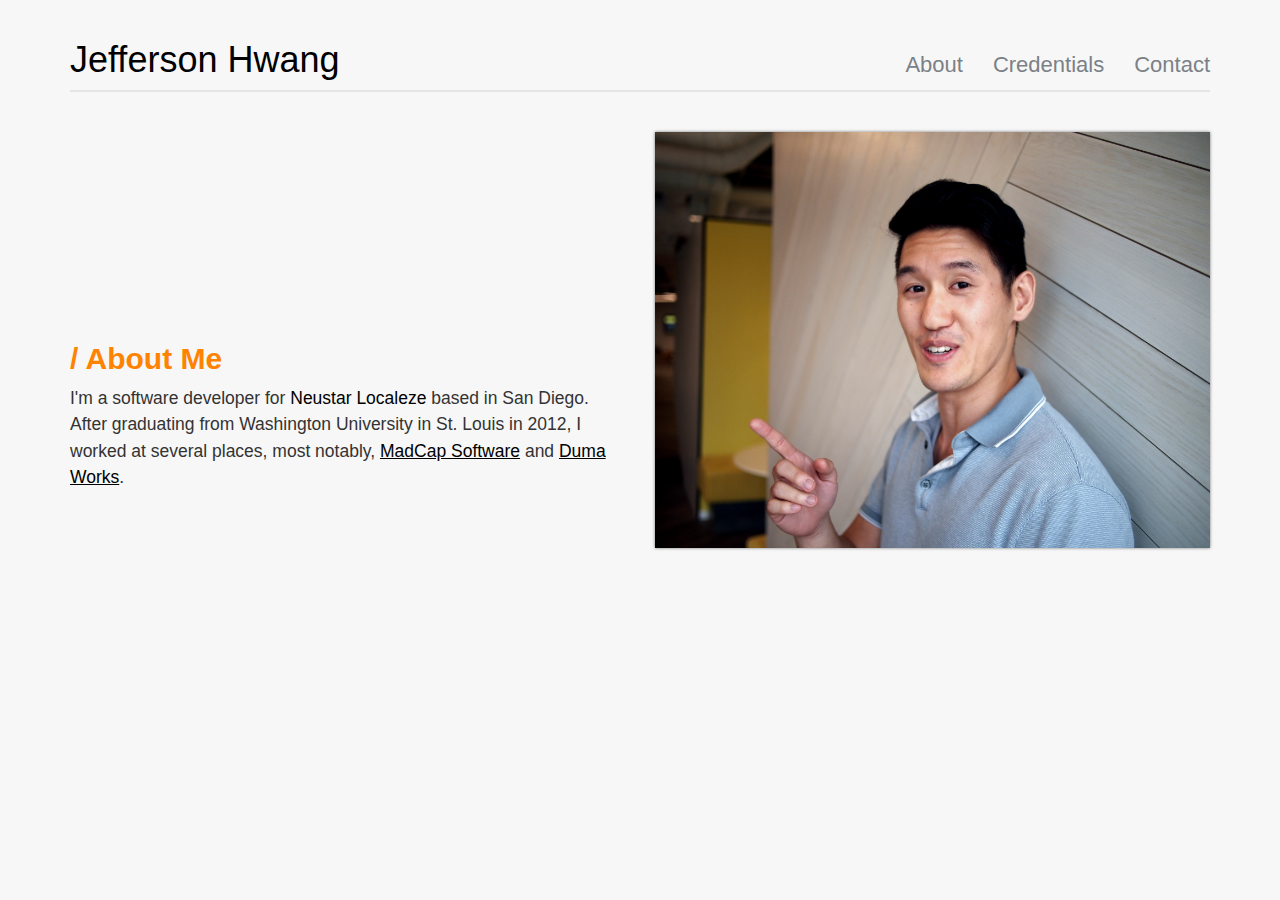
==== index.html @ 6243850e "Renamed self portrait and lowercased file extension" ====
<!DOCTYPE html>
<html>
  <head>
    <title>Jefferson Hwang</title>
    <link rel="stylesheet" type="text/css" href="css/bootstrap.css" />
    <link rel="stylesheet" type="text/css" href="css/main.css" />
  </head>
  <body>
    <header>
      <div class="container">
        <div class="row">
          <div class="col-sm-6">
            <h1>Jefferson Hwang</h1>
          </div>
          <div class="col-sm-6">
            <ul class="nav navbar-nav navbar-right">
              <li><a href="/">About</a></li>
              <li><a href="work.html">Credentials</a><li>
              <li><a href="contact.html">Contact</a></li>
            </ul>
          </div>
        </div>
        <hr>
      </div>
    </header>
    <section id="about">
      <div class="container">
        <div class="row">
          <div class="col-md-6">
            <h2>/ About Me</h2>
            <p class="snippet">
              I'm a software developer for <a class="no-underline" href="https://www.neustarlocaleze.biz/welcome/" target="_blank">Neustar Localeze</a> based in San Diego. After graduating from Washington University in St. Louis in 2012, I worked at several places, most notably, <a href="http://www.madcapsoftware.com/">MadCap Software</a> and <a href="https://dumaworks.com/">Duma Works</a>.
            </p>
          </div>
            <div class="col-md-6">
              <img id="selfie" src="imgs/me.jpg" alt="" class="box-shadow" />
            </div>
        </div>
      </div>
    </section>
  </body>
</html>
---- css/main.css ----
body
{
  background: #f7f7f7;
}

section
{
  padding: 20px 0;
}

header
{
  padding-top: 20px;
}

  header h1
  {
    color: #000;
  }

  header hr
  {
    border: 1px solid #e5e5e5;
    margin: 0;
  }

img
{
  max-width: 100%;
}

p.snippet .no-underline
{
  text-decoration: none;
}

.box-shadow
{
  box-shadow: 0 0 3px #777777;
}

.main-nav
{
  margin-bottom: 0;
  border-bottom: 0;
}

.nav > li,
.nav > li > a
{
  font-size: 22px;
  color: #7B8186;
}

.nav > li > a:hover,
.nav > li > a:focus
{
  background: transparent;
  text-decoration: underline;
}

ul.navbar-nav
{
  padding-top: 20px;
}

.navbar nav > ul > li
{
  padding: 0 20px;
}

.professional-work
{
  padding-top: 30px;
  color: #7B8186;
}

  .professional-work img
  {
    margin-top: 30px;
    height: 350px;
  }

  .professional-work h3,
  h2,
  .notables
  {
    font-weight: bold;
  }

  .professional-work h3
  {
    color: #000;
  }

#about,
#work,
#contact
{
  margin-top: 20px;
}

#about h2
{
  margin-top: 7em;
  color: #FF8300;
}

p.snippet
{
  font-size: 1.25em;
  margin-bottom: 1em;
  line-height: 1.5;
}

  p.snippet a
  {
    color: #000;
    text-decoration: underline;
  }

#work h2
{
  color: #35a7ce; /* #7B8186; */
  margin-top: 5em;
}

#work a
{
  text-decoration: none;
}

#resume
{
  background-image: url('../imgs/resume.svg');
  width: 100%;
  height: 300px;
  background-size: cover;
}

.overlay
{
  background: rgba(0,0,0,.75);
  text-align: center;
  padding: 0;
  opacity: 0;
  width: 100%;
  height: 100%;
  -webkit-transition: opacity .25s ease;
  -moz-transition: opacity .25s ease;
}

.button:hover .overlay {
    opacity: 1;
}

#resume span
{
  padding-top: 21%;
}

.button span
{
  font-size: 2em;
  font-weight: 900;
  color: rgba(255,255,255,.85);
  word-break: inherit;
  white-space: normal;
  padding-left: 1%;
  padding-right: 1%;
  display: block;
}

#contact h2
{
  margin-top: 5em;
  color: #35a7ce;
}

.email
{
  font-size: 4.5em;
  color: #000;
}

#contact img
{
  height: 4.5em;
  box-shadow: none;
}

#contact input[type="text"],
#contact textarea
{
  display: block;
  background: #f3f3ef;
  font-size: 20px;
  display: block;
  width: 100%;
  border: none;
  box-shadow: none;
  height: 50px;
  line-height: 58px;
  padding: 0;
  text-indent: 18px;
  margin: 0 0 18px;
}

#contact input[type="submit"]
{
    font-size: 25px;
    background: #ee5a28;
    color: #fff;
    border: none;
    padding: 8px 28px 12px 26px;
}

#contact textarea
{
  max-width: 100%;
  height: 120px;
}

@media only screen and (max-width: 1080px)
{
  #about h2,
  #work h2
  {
    margin-top: 1em;
  }

  #resume
  {
    height: 200px;
  }
}
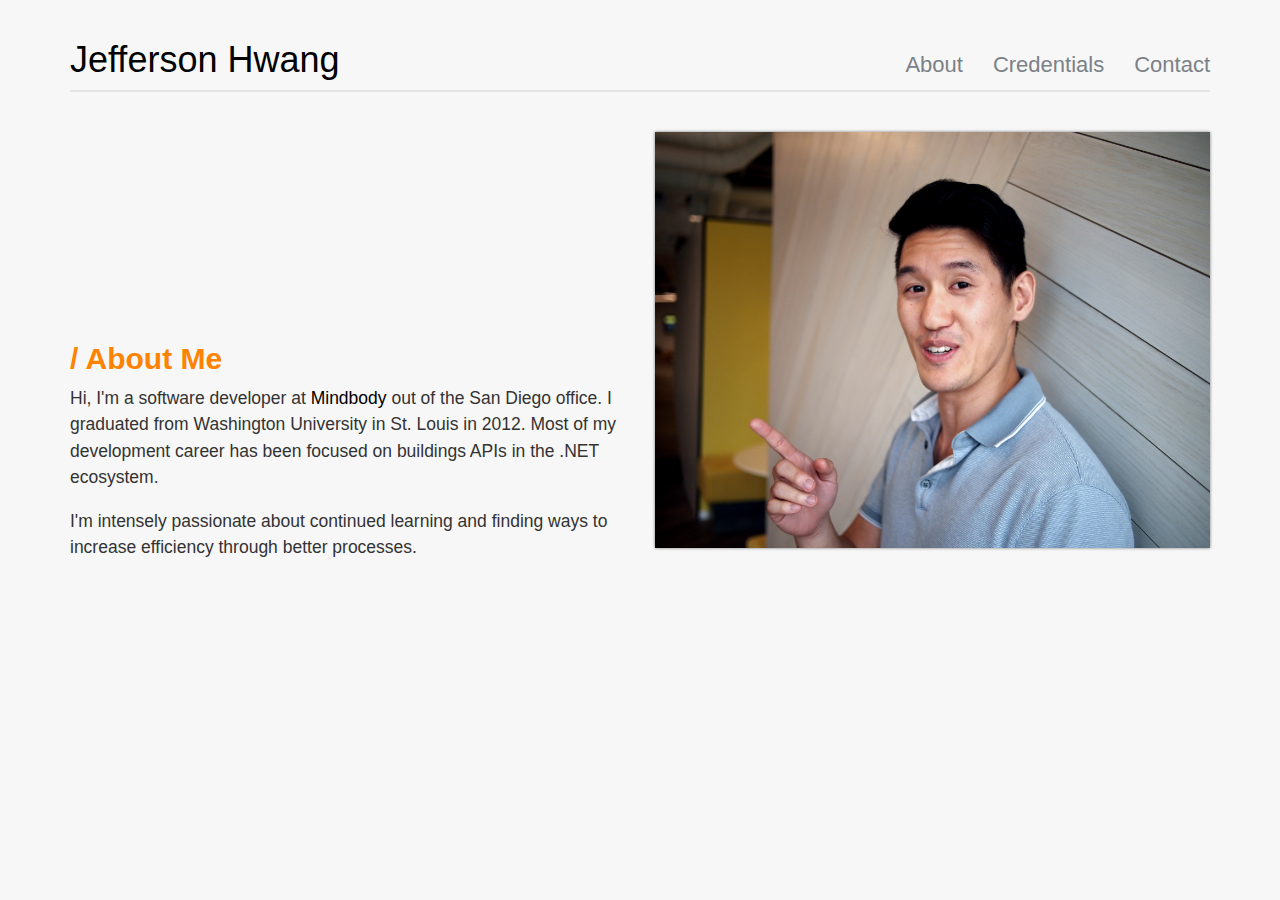
==== commit f90c7982: "Update bio and broken link" ====
--- a/index.html
+++ b/index.html
@@ -2,8 +2,18 @@
 <html>
   <head>
     <title>Jefferson Hwang</title>
-    <link rel="stylesheet" type="text/css" href="css/bootstrap.css" />
+    <link rel="stylesheet" type="text/css" href="css/bootstrap.min.css" />
     <link rel="stylesheet" type="text/css" href="css/main.css" />
+    <script>
+      (function(i,s,o,g,r,a,m){i['GoogleAnalyticsObject']=r;i[r]=i[r]||function(){
+      (i[r].q=i[r].q||[]).push(arguments)},i[r].l=1*new Date();a=s.createElement(o),
+      m=s.getElementsByTagName(o)[0];a.async=1;a.src=g;m.parentNode.insertBefore(a,m)
+      })(window,document,'script','//www.google-analytics.com/analytics.js','ga');
+
+      ga('create', 'UA-73755471-1', 'auto');
+      ga('send', 'pageview');
+
+    </script>
   </head>
   <body>
     <header>
@@ -14,7 +24,7 @@
           </div>
           <div class="col-sm-6">
             <ul class="nav navbar-nav navbar-right">
-              <li><a href="/">About</a></li>
+              <li><a href="index.html">About</a></li>
               <li><a href="work.html">Credentials</a><li>
               <li><a href="contact.html">Contact</a></li>
             </ul>
@@ -29,7 +39,10 @@
           <div class="col-md-6">
             <h2>/ About Me</h2>
             <p class="snippet">
-              I'm a software developer for <a class="no-underline" href="https://www.neustarlocaleze.biz/welcome/" target="_blank">Neustar Localeze</a> based in San Diego. After graduating from Washington University in St. Louis in 2012, I worked at several places, most notably, <a href="http://www.madcapsoftware.com/">MadCap Software</a> and <a href="https://dumaworks.com/">Duma Works</a>.
+              Hi, I'm a software developer at <a class="no-underline" href="https://www.mindbodyonline.com/" target="_blank">Mindbody</a> out of the San Diego office. I graduated from Washington University in St. Louis in 2012. Most of my development career has been focused on buildings APIs in the .NET ecosystem. 
+            </p>
+            <p class="snippet">
+              I'm intensely passionate about continued learning and finding ways to increase efficiency through better processes.
             </p>
           </div>
             <div class="col-md-6">
--- a/css/main.css
+++ b/css/main.css
@@ -141,7 +141,6 @@
 .overlay
 {
   background: rgba(0,0,0,.75);
-  text-align: center;
   padding: 0;
   opacity: 0;
   width: 100%;
@@ -189,36 +188,9 @@
   box-shadow: none;
 }
 
-#contact input[type="text"],
-#contact textarea
-{
-  display: block;
-  background: #f3f3ef;
-  font-size: 20px;
-  display: block;
-  width: 100%;
-  border: none;
-  box-shadow: none;
-  height: 50px;
-  line-height: 58px;
-  padding: 0;
-  text-indent: 18px;
-  margin: 0 0 18px;
-}
-
-#contact input[type="submit"]
-{
-    font-size: 25px;
-    background: #ee5a28;
-    color: #fff;
-    border: none;
-    padding: 8px 28px 12px 26px;
-}
-
-#contact textarea
-{
-  max-width: 100%;
-  height: 120px;
+.social-media
+{
+  margin-top: 155px;
 }
 
 @media only screen and (max-width: 1080px)
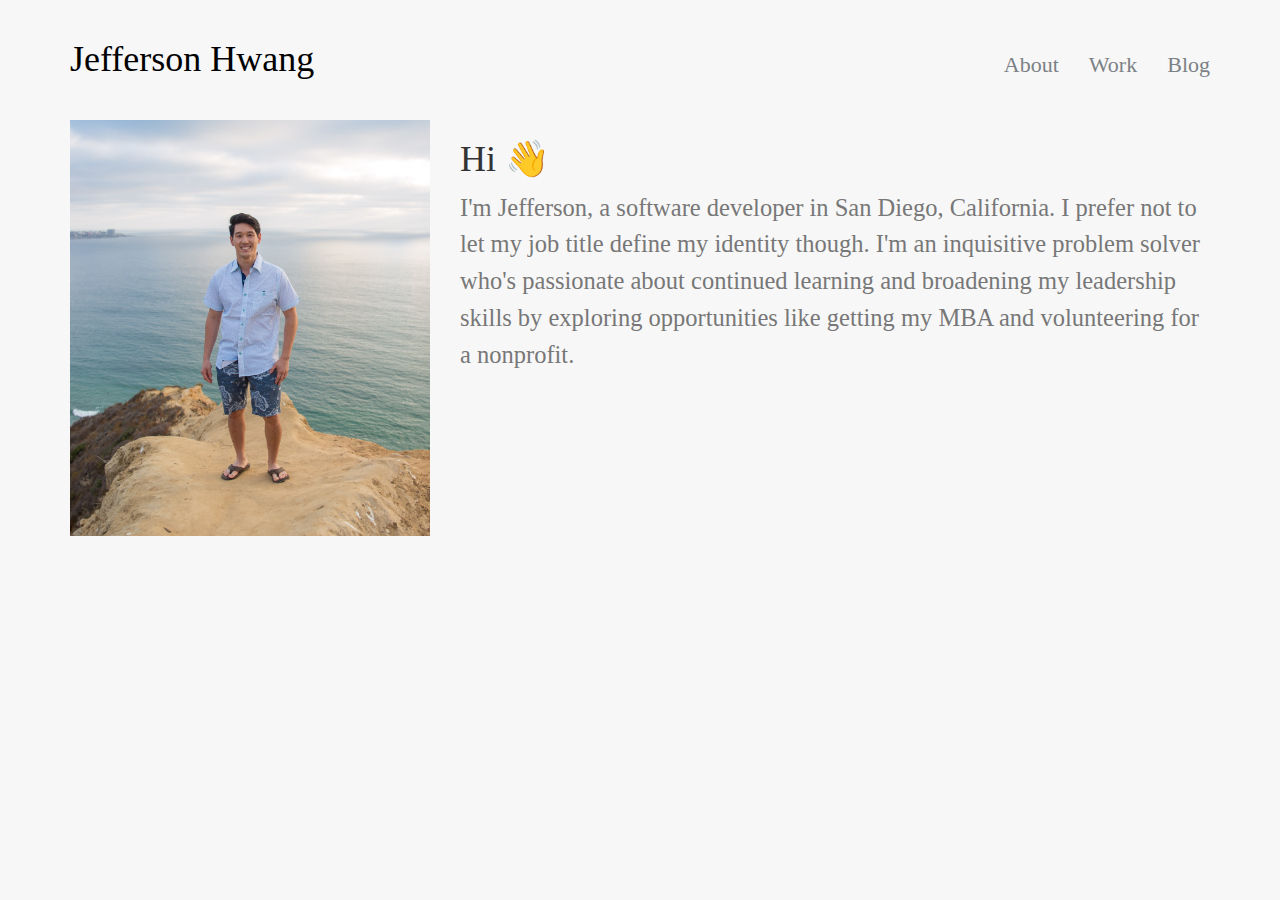
==== commit b42e1ddf: "Redesign website" ====
--- a/index.html
+++ b/index.html
@@ -25,29 +25,25 @@
           <div class="col-sm-6">
             <ul class="nav navbar-nav navbar-right">
               <li><a href="index.html">About</a></li>
-              <li><a href="work.html">Credentials</a><li>
-              <li><a href="contact.html">Contact</a></li>
+              <li><a href="work.html">Work</a><li>
+              <li><a href="blog.html">Blog</a><li></li>
             </ul>
           </div>
         </div>
-        <hr>
       </div>
     </header>
     <section id="about">
       <div class="container">
         <div class="row">
-          <div class="col-md-6">
-            <h2>/ About Me</h2>
+          <div class="col-md-4">
+            <img src="imgs/me.jpg" />
+          </div>
+          <div class="col-md-8">
+            <h1>Hi 👋</h1>
             <p class="snippet">
-              Hi, I'm a software developer at <a class="no-underline" href="https://www.mindbodyonline.com/" target="_blank">Mindbody</a> out of the San Diego office. I graduated from Washington University in St. Louis in 2012. Most of my development career has been focused on buildings APIs in the .NET ecosystem. 
-            </p>
-            <p class="snippet">
-              I'm intensely passionate about continued learning and finding ways to increase efficiency through better processes.
+              I'm Jefferson, a software developer in San Diego, California. I prefer not to let my job title define my identity though. I'm an inquisitive problem solver who's passionate about continued learning and broadening my leadership skills by exploring opportunities like getting my MBA and volunteering for a nonprofit.
             </p>
           </div>
-            <div class="col-md-6">
-              <img id="selfie" src="imgs/me.jpg" alt="" class="box-shadow" />
-            </div>
         </div>
       </div>
     </section>
--- a/css/main.css
+++ b/css/main.css
@@ -1,6 +1,7 @@
 body
 {
   background: #f7f7f7;
+  font-family: PT Sans;
 }
 
 section
@@ -69,53 +70,28 @@
   padding: 0 20px;
 }
 
+#about,
+#work,
 .professional-work
 {
   padding-top: 30px;
-  color: #7B8186;
-}
-
-  .professional-work img
-  {
-    margin-top: 30px;
-    height: 350px;
-  }
-
-  .professional-work h3,
-  h2,
-  .notables
-  {
-    font-weight: bold;
-  }
-
-  .professional-work h3
-  {
-    color: #000;
-  }
-
-#about,
-#work,
-#contact
-{
-  margin-top: 20px;
 }
 
 #about h2
 {
-  margin-top: 7em;
-  color: #FF8300;
+  color: #000000;
 }
 
 p.snippet
 {
-  font-size: 1.25em;
-  margin-bottom: 1em;
+  color: #777777;
+  font-size: 1.75em;
   line-height: 1.5;
 }
 
   p.snippet a
   {
-    color: #000;
+    color: #777777;
     text-decoration: underline;
   }
 
@@ -136,6 +112,11 @@
   width: 100%;
   height: 300px;
   background-size: cover;
+}
+
+#contact
+{
+
 }
 
 .overlay
@@ -170,27 +151,10 @@
   display: block;
 }
 
-#contact h2
-{
-  margin-top: 5em;
-  color: #35a7ce;
-}
-
 .email
 {
   font-size: 4.5em;
   color: #000;
-}
-
-#contact img
-{
-  height: 4.5em;
-  box-shadow: none;
-}
-
-.social-media
-{
-  margin-top: 155px;
 }
 
 @media only screen and (max-width: 1080px)
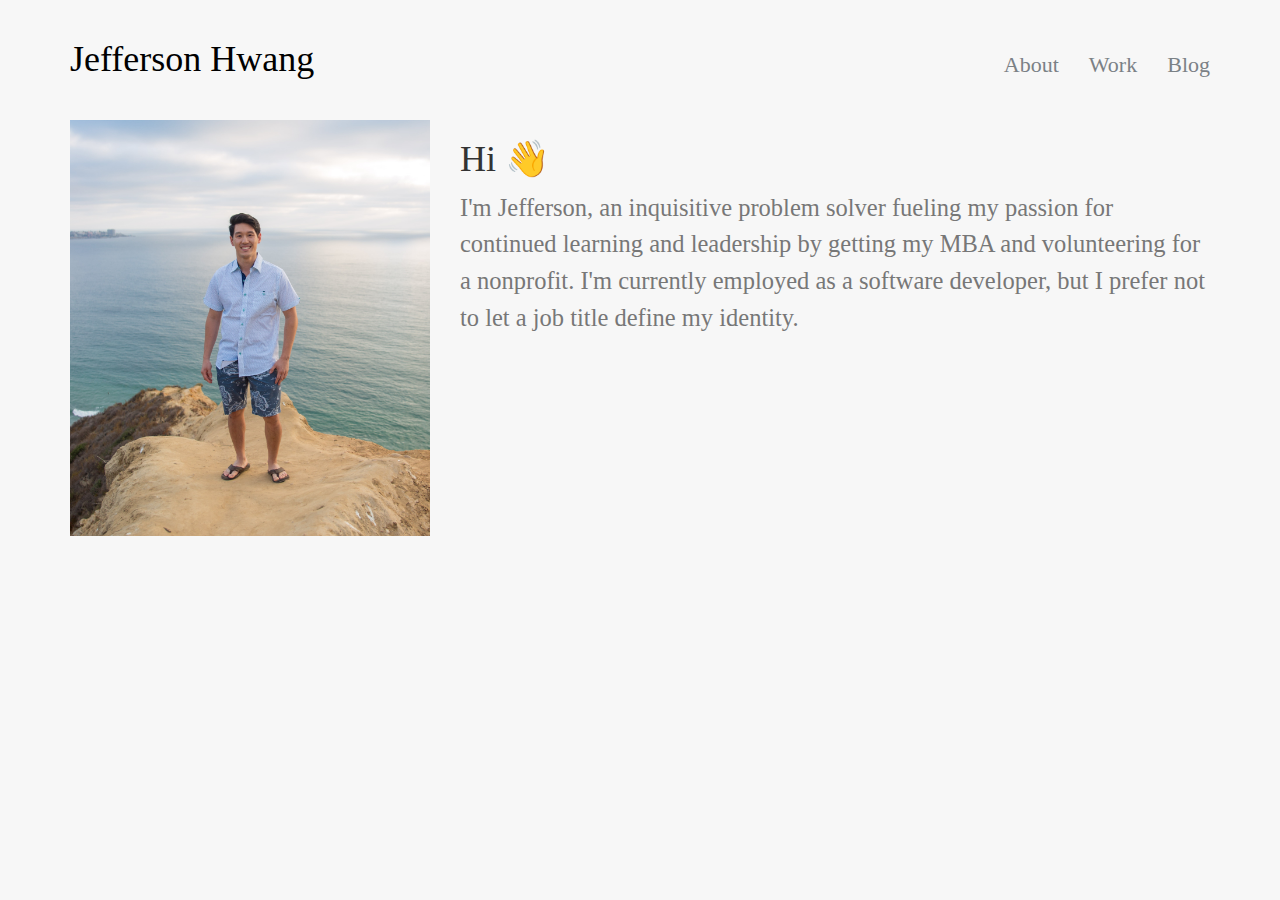
==== commit f6b928b2: "Update bio phrasing" ====
--- a/index.html
+++ b/index.html
@@ -41,7 +41,7 @@
           <div class="col-md-8">
             <h1>Hi 👋</h1>
             <p class="snippet">
-              I'm Jefferson, a software developer in San Diego, California. I prefer not to let my job title define my identity though. I'm an inquisitive problem solver who's passionate about continued learning and broadening my leadership skills by exploring opportunities like getting my MBA and volunteering for a nonprofit.
+              I'm Jefferson, an inquisitive problem solver fueling my passion for continued learning and leadership by getting my MBA and volunteering for a nonprofit. I'm currently employed as a software developer, but I prefer not to let a job title define my identity.
             </p>
           </div>
         </div>
